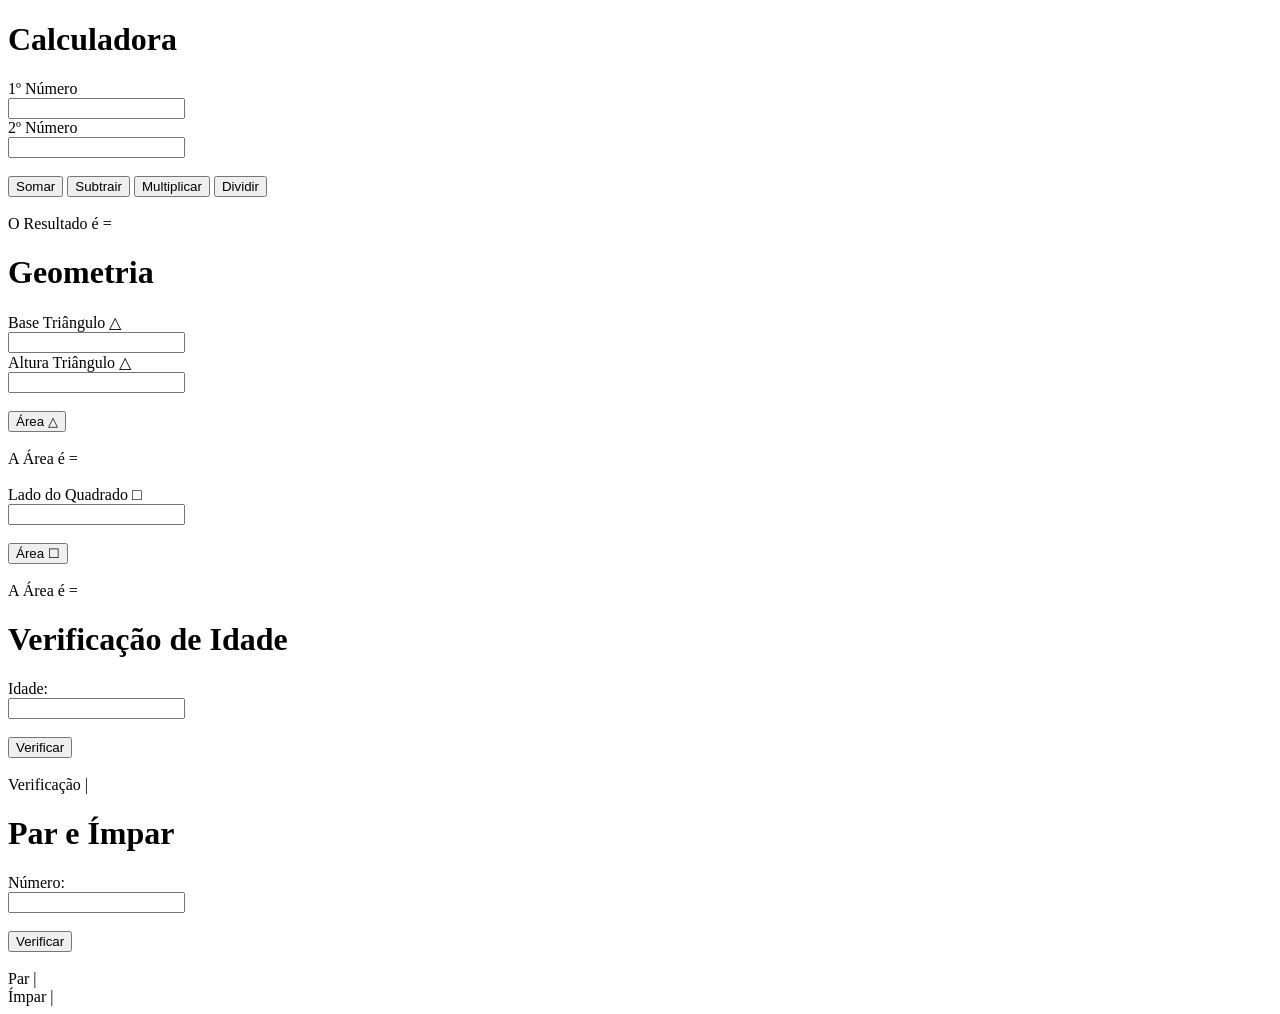
==== Aula 3 - PW II/index.html @ 10be79df "Conteúdo da terceira aula de PW II" ====
<!DOCTYPE HTML>
<html lang="pt-br">
<head>
    <meta charset="UTF-8">
    <meta name="viewport" content="width=device-width, initial-scale=1.0">
    <title>- Aula 2 -</title>
</head>

<body>

    <h1> Calculadora </h1>

    1º Número <br/>
    <input type = "number" id = "numero1"> <br>

    2º Número <br/>
    <input type = "number" id = "numero2"> <br/><br/>

    <button onclick = "somar()"> Somar </button>
    <button onclick = "subtrair()"> Subtrair </button>
    <button onclick = "multiplicar()"> Multiplicar </button>
    <button onclick = "dividir()"> Dividir</button>

    <br></br>

    O Resultado é = <span id = "resultado"></span>

    <h1> Geometria </h1>

    Base Triângulo △ <br/>
    <input type = "number" id = "baseT"> <br>

    Altura Triângulo △ <br/>
    <input type = "number" id = "alturaT"> <br>

    </br>

    <button onclick = "areaTriangulo()"> Área △ </button>

    <br></br>

    A Área é = <span id = "resultadoT"></span>

    <br/><br/>

    Lado do Quadrado □ <br/>
    <input type = "number" id = "ladoQuadrado"> <br>

    </br>

    <button onclick = "areaQuadrado()"> Área ☐ </button>

    <br><br/>
    A Área é = <span id = "resultadoQ"></span>

    <h1> Verificação de Idade </h1>

    Idade: <br/>
    <input type = "number" id = "idade"> <br>

    </br>

    <button onclick = "verificar()"> Verificar </button>

    <br></br>

    Verificação | <span id = "resultadoV"></span>

    <h1> Par e Ímpar </h1>

    Número: <br/>
    <input type = "number" id = "numero"> <br>

    </br>

    <button onclick = "ParImpar()"> Verificar </button>

    <br></br>

    Par | <span id = "resultadoP"></span>

    <br/>
    Ímpar | <span id = "resultadoI"></span>

    <script src="js/calculo.js"></script>
    <script src="js/geometria.js"></script>
    <script src="js/verificacao.js"></script>
    <script src="js/par-impar.js"></script>

</body>
</html>
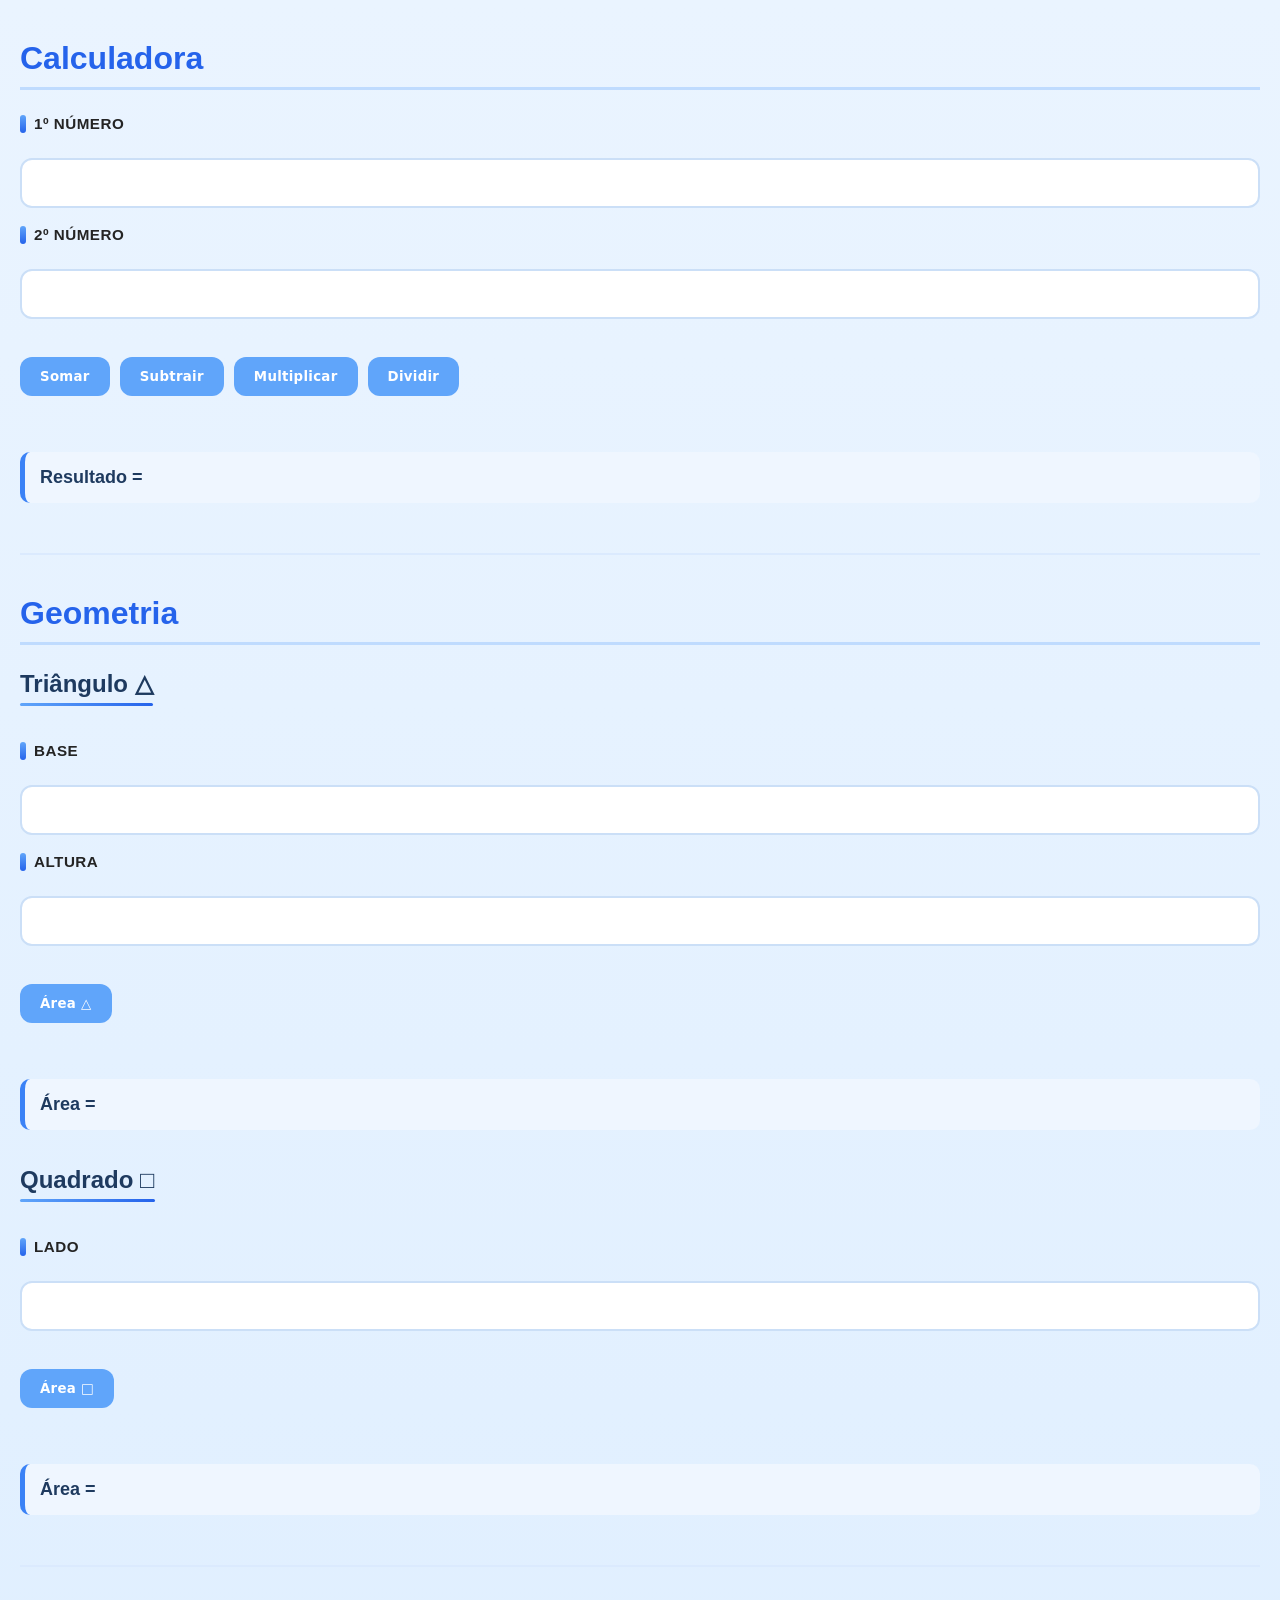
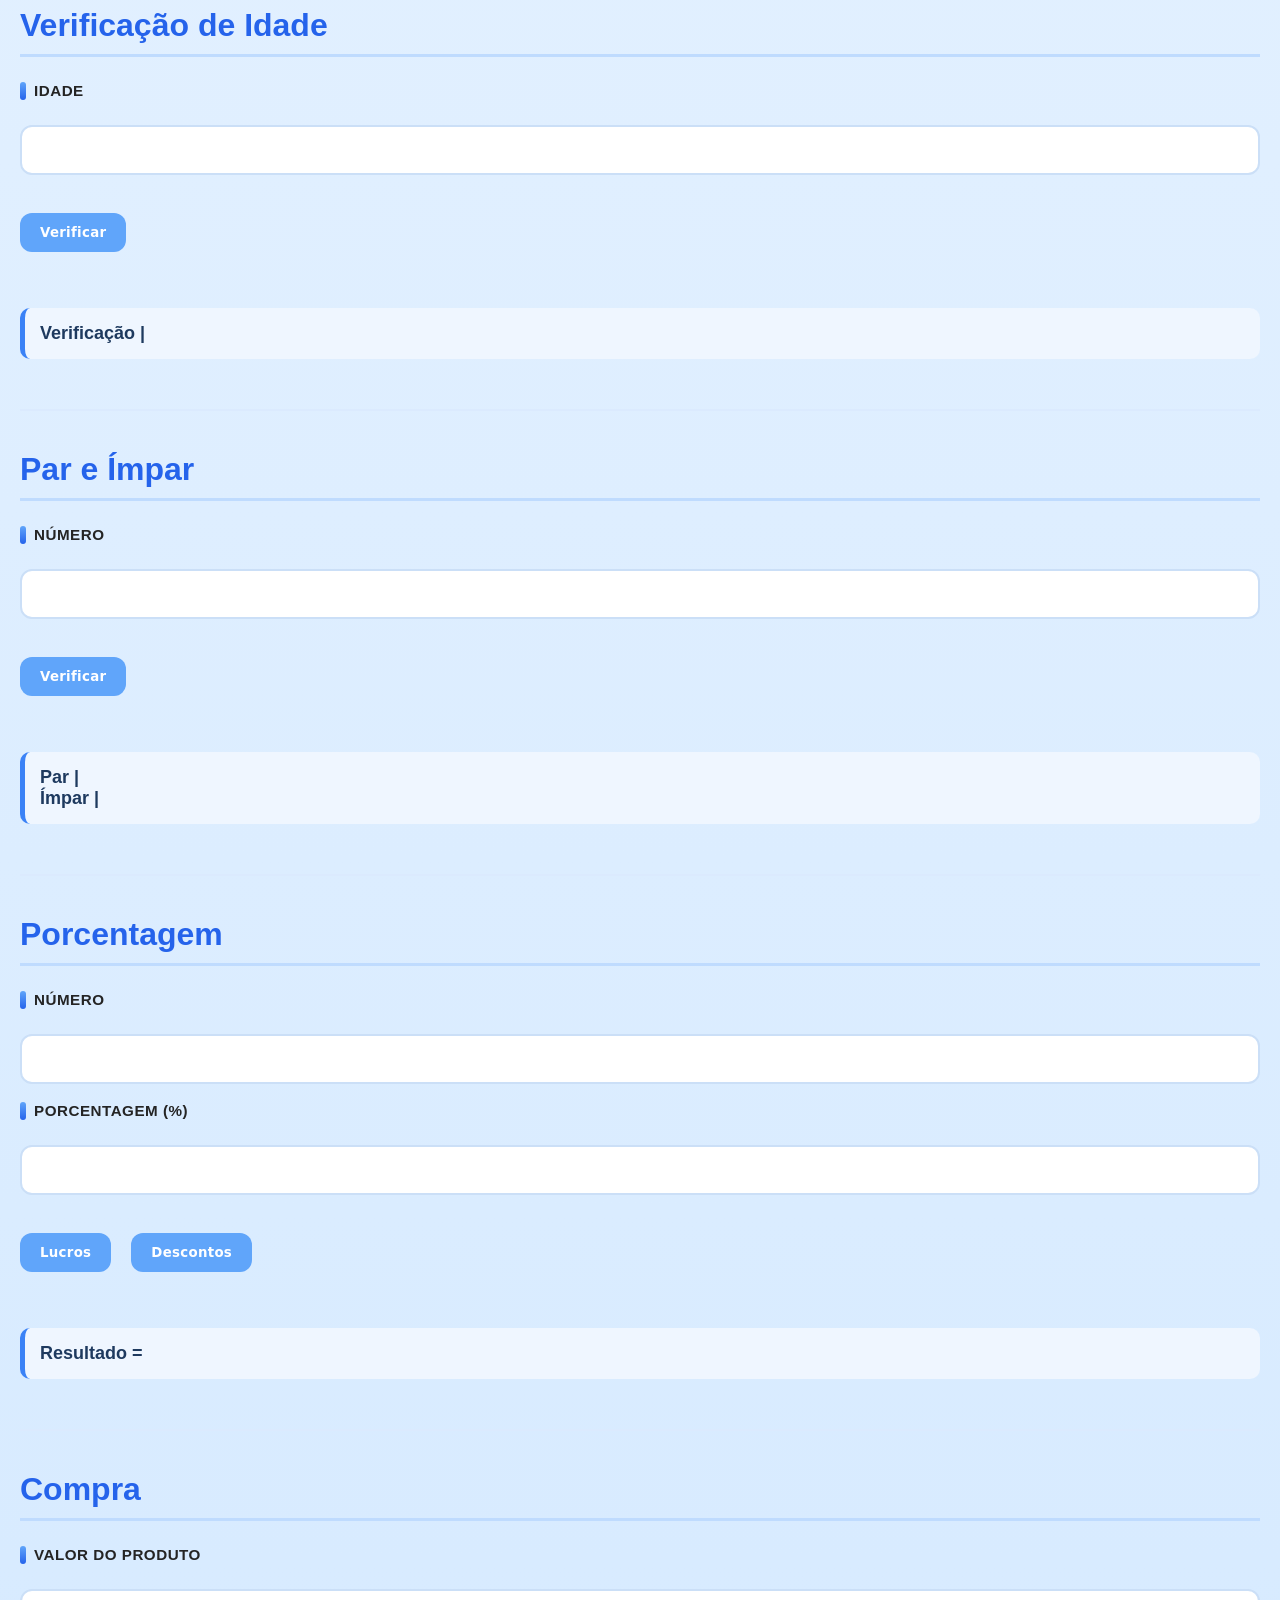
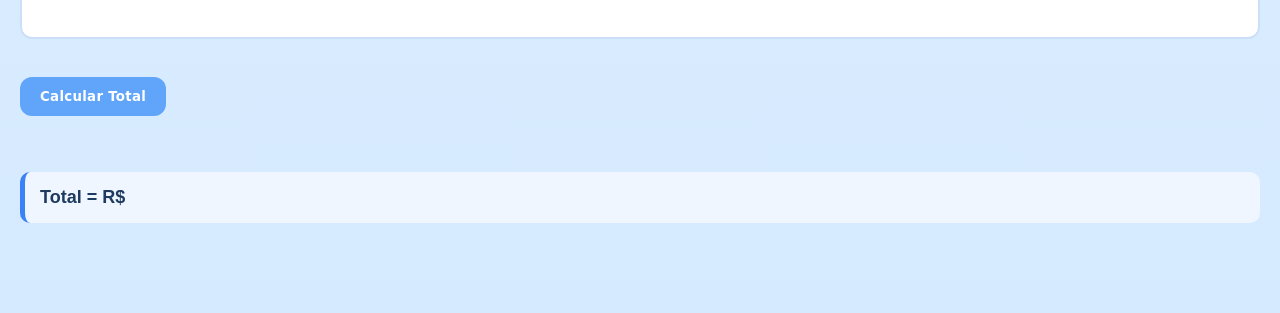
==== commit c67ed8c6: "Conteúdo da terceira aula de PW II" ====
--- a/Aula 3 - PW II/index.html
+++ b/Aula 3 - PW II/index.html
@@ -1,91 +1,176 @@
-<!DOCTYPE HTML>
-<html lang="pt-br">
+<!DOCTYPE html>
+<html lang = "pt-br">
 <head>
-    <meta charset="UTF-8">
-    <meta name="viewport" content="width=device-width, initial-scale=1.0">
-    <title>- Aula 2 -</title>
+    <meta charset = "UTF-8">
+    <meta name = "viewport" content = "width=device-width, initial-scale=1.0">
+    <link rel="stylesheet" href="css/style.css">
+    <title> Aula 3 </title>
 </head>
 
 <body>
 
+    <section>
     <h1> Calculadora </h1>
 
-    1º Número <br/>
-    <input type = "number" id = "numero1"> <br>
+    <label> 1º Número </label><br>
+    <input type = "number" id = "numero1"><br>
 
-    2º Número <br/>
-    <input type = "number" id = "numero2"> <br/><br/>
+    <label> 2º Número </label><br>
+    <input type = "number" id = "numero2"><br><br>
 
+    <div class = "botoes">
     <button onclick = "somar()"> Somar </button>
     <button onclick = "subtrair()"> Subtrair </button>
     <button onclick = "multiplicar()"> Multiplicar </button>
-    <button onclick = "dividir()"> Dividir</button>
+    <button onclick = "dividir()"> Dividir </button>
+    </div>
+
+    <br><br>
+
+    <div class = "resultado">
+    Resultado = <span id = "resultado"></span>
+    </div>
+
+    </section>
+
+    <hr>
+
+    <section>
+    <h1> Geometria </h1>
+
+    <h3> Triângulo △ </h3>
+
+    <label> Base </label><br>
+    <input type = "number" id = "baseT"><br>
+
+    <label> Altura </label><br>
+    <input type = "number" id = "alturaT"><br><br>
+
+    <div class = "botoes">
+    <button onclick = "areaTriangulo()"> Área △ </button>
+    </div>
+
+    <br><br>
+
+    <div class = "resultado">
+    Área = <span id = "resultadoT"></span>
+    </div>
 
     <br></br>
 
-    O Resultado é = <span id = "resultado"></span>
+    <h3> Quadrado □ </h3>
 
-    <h1> Geometria </h1>
+    <label> Lado </label><br>
+    <input type = "number" id = "ladoQuadrado"><br><br>
 
-    Base Triângulo △ <br/>
-    <input type = "number" id = "baseT"> <br>
+    <div class = "botoes">
+    <button onclick = "areaQuadrado()"> Área □ </button>
+    </div>
 
-    Altura Triângulo △ <br/>
-    <input type = "number" id = "alturaT"> <br>
+    <br><br>
 
-    </br>
+    <div class = "resultado">
+    Área = <span id = "resultadoQ"></span>
+    </div>
 
-    <button onclick = "areaTriangulo()"> Área △ </button>
+    </section>
+
+    <hr>
+
+    <section>
+    <h1> Verificação de Idade </h1>
+
+    <label> Idade </label><br>
+    <input type = "number" id = "idade"><br><br>
+
+    <div class = "botoes">
+    <button onclick = "verificar()"> Verificar </button>
+    </div>
+
+    <br><br>
+
+    <div class = "resultado">
+    Verificação | <span id = "resultadoV"></span>
+    </div>
+
+    </section>
+
+    <hr>
+
+    <section>
+    <h1> Par e Ímpar </h1>
+
+    <label> Número </label><br>
+    <input type = "number" id = "numero"><br><br>
+
+    <div class = "botoes">
+    <button onclick = "ParImpar()">Verificar</button>
+    </div>
+
+    <br><br>
+
+    <div class = "resultado">
+    Par | <span id = "resultadoP"></span><br>
+    Ímpar | <span id = "resultadoI"></span>
+    </div>
+
+    </section>
+
+    <hr>
+
+    <section>
+    <h1> Porcentagem </h1>
+
+    <label> Número </label><br>
+    <input type = "number" id = "valorP"><br>
+
+    <label> Porcentagem (%) </label><br>
+    <input type = "number" id = "percentual"><br><br>
+
+    <div class = "botoes">
+    <button onclick = "lucro()"> Lucros </button>
 
     <br></br>
 
-    A Área é = <span id = "resultadoT"></span>
+    <button onclick = "desconto()"> Descontos </button>
+    </div>
 
-    <br/><br/>
+    <br><br>
 
-    Lado do Quadrado □ <br/>
-    <input type = "number" id = "ladoQuadrado"> <br>
+    <div class = "resultado">
+    Resultado = <span id = "resultadoD"></span>
+    </div>
 
-    </br>
+    </section>
 
-    <button onclick = "areaQuadrado()"> Área ☐ </button>
+    <hr>
 
-    <br><br/>
-    A Área é = <span id = "resultadoQ"></span>
+    <section>
+    <h1> Compra </h1>
 
-    <h1> Verificação de Idade </h1>
+    <label> Valor do Produto </label><br>
+    <input type = "number" id = "valorProduto"><br>
 
-    Idade: <br/>
-    <input type = "number" id = "idade"> <br>
+    <br>
 
-    </br>
+    <div class = "botoes"> 
+    <button onclick = "totalPagar()"> Calcular Total </button>
+    </div>
 
-    <button onclick = "verificar()"> Verificar </button>
+    <br><br>
 
-    <br></br>
+    <div class = "resultado">
+    Total = R$ <span id = "total"></span>
+    </div>
 
-    Verificação | <span id = "resultadoV"></span>
+    </section>
 
-    <h1> Par e Ímpar </h1>
-
-    Número: <br/>
-    <input type = "number" id = "numero"> <br>
-
-    </br>
-
-    <button onclick = "ParImpar()"> Verificar </button>
-
-    <br></br>
-
-    Par | <span id = "resultadoP"></span>
-
-    <br/>
-    Ímpar | <span id = "resultadoI"></span>
-
-    <script src="js/calculo.js"></script>
-    <script src="js/geometria.js"></script>
-    <script src="js/verificacao.js"></script>
-    <script src="js/par-impar.js"></script>
+    <script src = "js/calculo.js"></script>
+    <script src = "js/geometria.js"></script>
+    <script src = "js/verificacao.js"></script>
+    <script src = "js/par-impar.js"></script>
+    <script src = "js/porcentagem.js"></script>
+    <script src = "js/compra.js"></script>
 
 </body>
 </html>
--- a/Aula 3 - PW II/css/style.css
+++ b/Aula 3 - PW II/css/style.css
@@ -0,0 +1,228 @@
+*{
+    margin: 0;
+    padding: 0;
+    box-sizing: border-box;
+}
+
+body{
+    font-family: "Segoe UI", sans-serif;
+
+    background: linear-gradient(
+        180deg,
+        #eaf4ff 0%,
+        #d6eaff 100%
+    );
+
+    color: #1e3a5f;
+
+    padding: 40px 20px;
+}
+
+.container{
+    max-width: 900px;
+
+    margin: auto;
+
+    background-color: white;
+
+    padding: 40px;
+
+    border-radius: 25px;
+
+    box-shadow:
+        0 15px 40px rgba(0,0,0,0.08);
+}
+
+h1{
+    color: #2563eb;
+
+    font-size: 2rem;
+
+    margin-bottom: 25px;
+
+    padding-bottom: 10px;
+
+    border-bottom: 3px solid #bfdbfe;
+}
+
+h3{
+    color: #1e3a5f;
+
+    font-size: 1.5rem;
+    font-weight: 800;
+
+    margin-bottom: 18px;
+
+    display: inline-block;
+
+    position: relative;
+
+    padding-bottom: 8px;
+}
+
+h3::after{
+    content: "";
+
+    position: absolute;
+
+    left: 0;
+    bottom: 0;
+
+    width: 100%;
+    height: 3px;
+
+    background: linear-gradient(
+        90deg,
+        #60a5fa,
+        #2563eb
+    );
+
+    border-radius: 10px;
+}
+
+section{
+    margin-bottom: 50px;
+}
+
+label{
+    display: block;
+
+    margin-top: 18px;
+    margin-bottom: 8px;
+
+    color: #242424;
+
+    font-size: 0.95rem;
+
+    font-weight: 700;
+
+    letter-spacing: 0.5px;
+
+    text-transform: uppercase;
+
+    position: relative;
+
+    padding-left: 14px;
+}
+
+label::before{
+    content: "";
+
+    position: absolute;
+
+    left: 0;
+    top: 50%;
+
+    transform: translateY(-50%);
+
+    width: 6px;
+    height: 18px;
+
+    border-radius: 10px;
+
+    background: linear-gradient(
+        180deg,
+        #60a5fa,
+        #2563eb
+    );
+}
+
+input{
+    width: 100%;
+
+    padding: 14px;
+
+    border: 2px solid #cbdff7;
+
+    border-radius: 12px;
+
+    font-size: 16px;
+
+    transition: .3s;
+}
+
+input:focus{
+    outline: none;
+
+    border-color: #60a5fa;
+
+    box-shadow:
+        0 0 12px rgba(96,165,250,0.3);
+}
+
+.botoes{
+    margin-top: 20px;
+
+    display: flex;
+
+    flex-wrap: wrap;
+
+    gap: 10px;
+}
+
+button{
+    font-family: system-ui, sans-serif;
+
+    padding: 12px 20px;
+
+    border: none;
+    border-radius: 12px;
+
+    background-color: #60a5fa;
+    color: white;
+
+    font-weight: 700;
+    letter-spacing: 0.3px;
+
+    cursor: pointer;
+
+    transition: .3s;
+}
+
+button:hover{
+    background-color: #3b82f6;
+
+    transform: translateY(-2px);
+}
+
+.resultado{
+    margin-top: 20px;
+
+    padding: 15px;
+
+    background-color: #eff6ff;
+
+    border-left: 5px solid #3b82f6;
+
+    border-radius: 10px;
+
+    font-size: 18px;
+
+    font-weight: bold;
+}
+
+hr{
+    margin: 40px 0;
+
+    border: none;
+
+    height: 2px;
+
+    background-color: #dbeafe;
+}
+
+@media(max-width: 768px){
+
+    .container{
+        padding: 25px;
+    }
+
+    .botoes{
+        flex-direction: column;
+    }
+
+    button{
+        width: 100%;
+    }
+
+}
